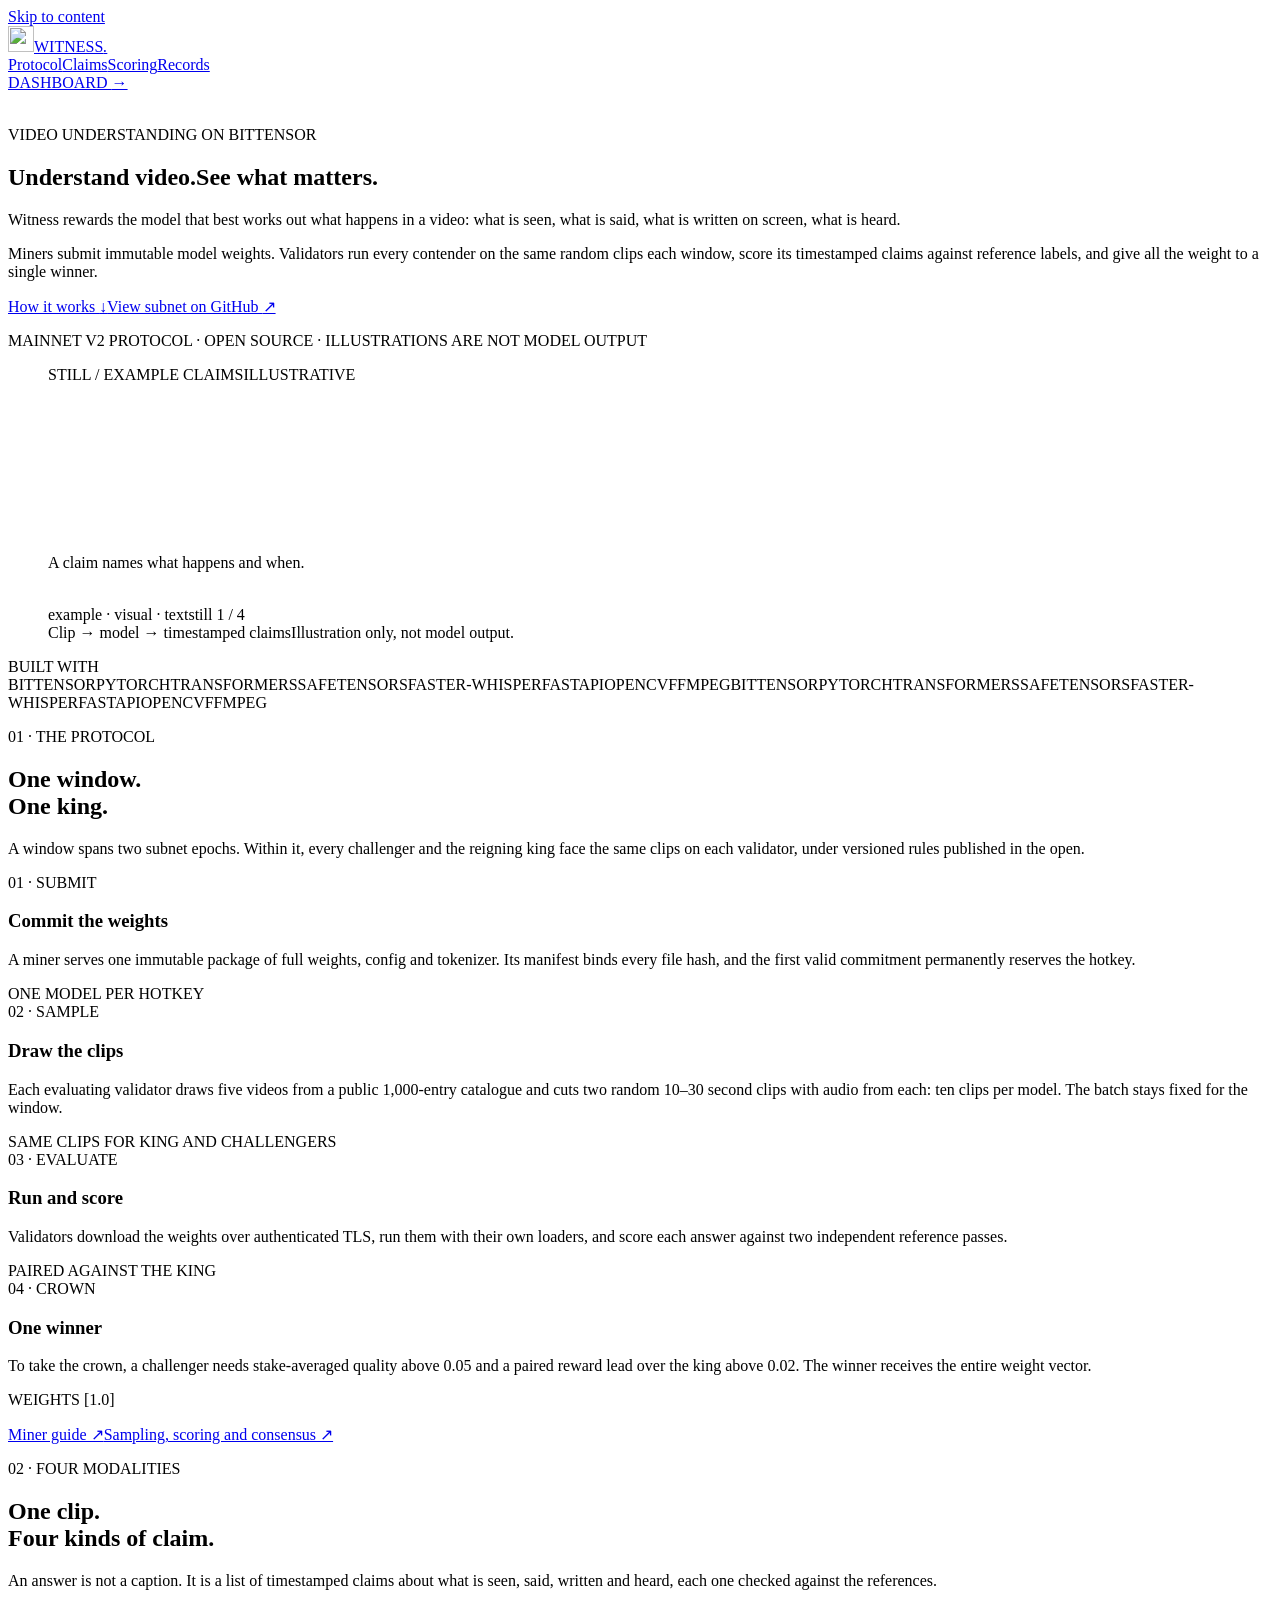
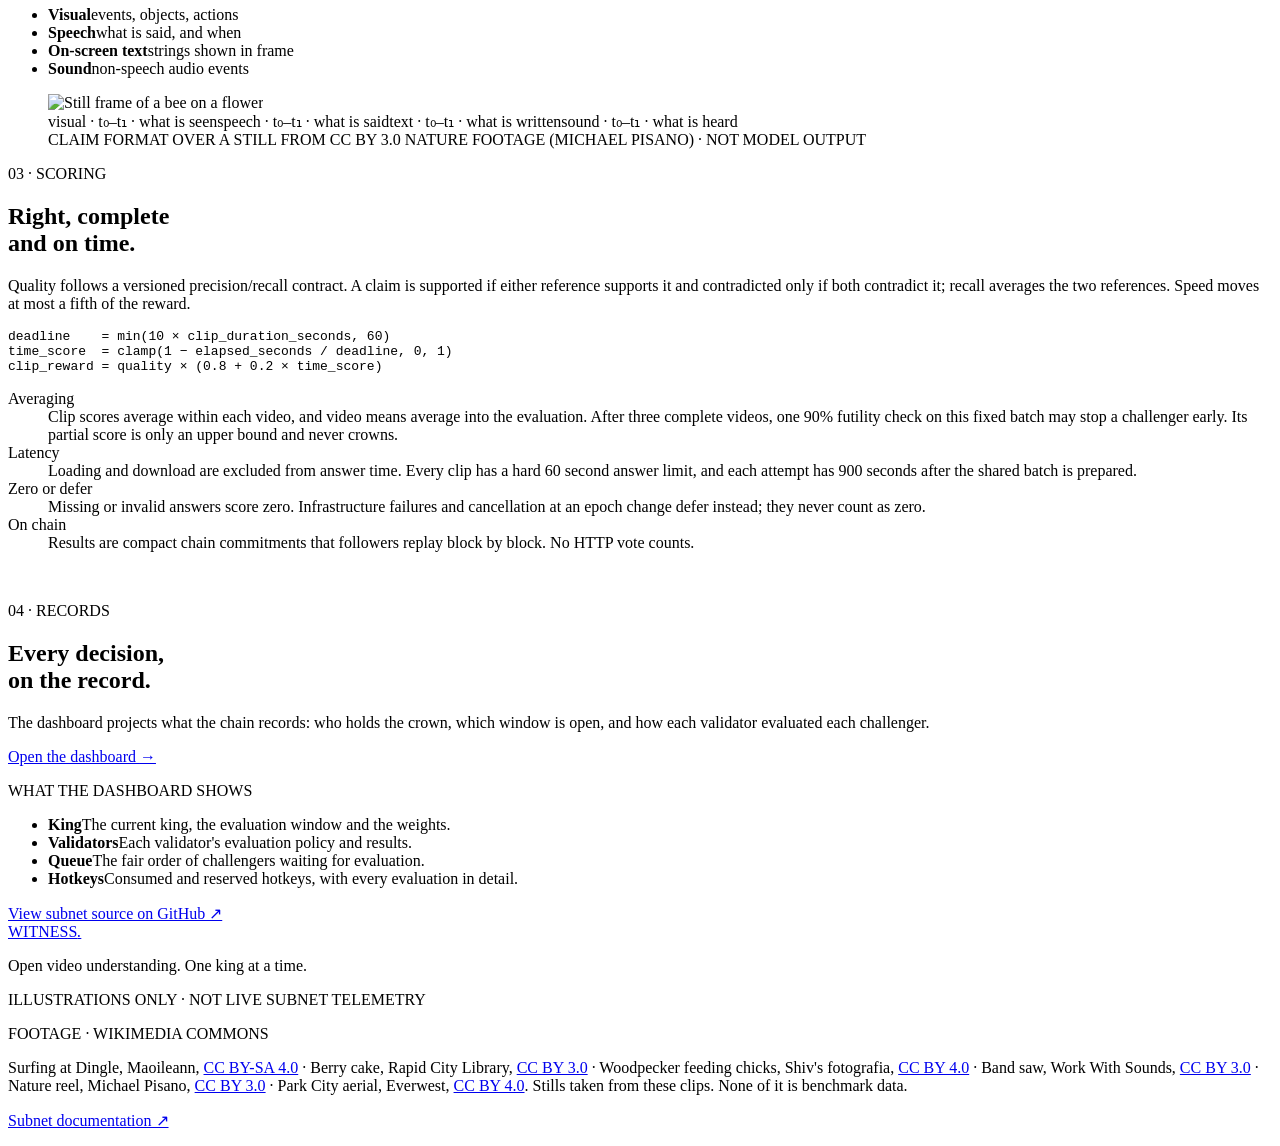
==== web/witness_web/static/index.html @ 4ef8435d "Initialize public Witness subnet with bounded five-video evaluation" ====
<!doctype html>
<html lang="en"><head><meta charset="utf-8"><meta name="viewport" content="width=device-width,initial-scale=1"><meta name="robots" content="noindex,nofollow"><meta name="description" content="Witness is a Bittensor subnet for video understanding. Miners submit model weights, validators score them on the same random clips, and a single winner receives the weights."><title>Witness — Understand video. See what matters.</title>
<link rel="canonical" href="https://witnessvision.io/">
<meta property="og:type" content="website">
<meta property="og:site_name" content="Witness">
<meta property="og:locale" content="en_US">
<meta property="og:url" content="https://witnessvision.io/">
<meta property="og:title" content="Witness — Understand video. See what matters.">
<meta property="og:description" content="A video understanding subnet on Bittensor. Miners submit model weights, validators score them on the same random clips, and a single winner receives the weights.">
<meta property="og:image" content="https://witnessvision.io/static/media/social-preview.jpg?v=see-what-matters">
<meta property="og:image:secure_url" content="https://witnessvision.io/static/media/social-preview.jpg?v=see-what-matters">
<meta property="og:image:type" content="image/jpeg">
<meta property="og:image:width" content="1200">
<meta property="og:image:height" content="630">
<meta property="og:image:alt" content="Witness — Understand video. See what matters. Video intelligence on Bittensor.">
<meta name="twitter:card" content="summary_large_image">
<meta name="twitter:title" content="Witness — Understand video. See what matters.">
<meta name="twitter:description" content="A video understanding subnet on Bittensor. Miners submit model weights, validators score them on the same random clips, and a single winner receives the weights.">
<meta name="twitter:image" content="https://witnessvision.io/static/media/social-preview.jpg?v=see-what-matters">
<meta name="twitter:image:alt" content="Witness — Understand video. See what matters. Video intelligence on Bittensor.">
<link rel="icon" href="/static/mark.svg" type="image/svg+xml"><link rel="stylesheet" href="/static/landing.css"><script defer src="/static/landing.js"></script></head>
<body data-page="landing"><a class="skip" href="#main">Skip to content</a>
<header class="nav"><div class="shell nav-row"><a class="brand" href="/" aria-label="Witness home"><img src="/static/mark.svg" alt="" width="26" height="26"><span>WITNESS</span><i>.</i></a><nav aria-label="Main navigation"><a href="#protocol">Protocol</a><a href="#claims">Claims</a><a href="#scoring">Scoring</a><a href="#records">Records</a></nav><a class="dash" href="/dashboard">DASHBOARD <span aria-hidden="true">→</span></a></div></header>
<main id="main">
<section class="hero" id="top"><img class="hero-bg" src="/static/media/surf.jpg" alt=""><div class="hero-shade"></div>
<div class="shell hero-grid"><div class="hero-copy"><p class="kicker"><span class="dot"></span>VIDEO UNDERSTANDING ON BITTENSOR</p><h1><span class="l">Understand video.</span><span class="l accent">See what matters.</span></h1><p class="lede">Witness rewards the model that best works out what happens in a video: what is seen, what is said, what is written on screen, what is heard.</p><p class="sub">Miners submit immutable model weights. Validators run every contender on the same random clips each window, score its timestamped claims against reference labels, and give all the weight to a single winner.</p><div class="cta"><a class="btn primary" href="#protocol">How it works <span aria-hidden="true">↓</span></a><a class="btn ghost" href="https://github.com/witnessvision/witness_subnet">View subnet on GitHub <span aria-hidden="true">↗</span></a></div><p class="mono hero-note">MAINNET V2 PROTOCOL · OPEN SOURCE · ILLUSTRATIONS ARE NOT MODEL OUTPUT</p></div>
<figure class="finder" id="finder" aria-label="Illustration: example claims marked on still frames of everyday footage"><div class="finder-top mono"><span><span class="dot"></span>STILL / EXAMPLE CLAIMS</span><span class="finder-tag">ILLUSTRATIVE</span></div>
<div class="viewfinder"><img class="finder-img" src="/static/media/kitchen.jpg" alt=""><canvas class="finder-canvas" aria-hidden="true"></canvas><i class="c tl"></i><i class="c tr"></i><i class="c bl"></i><i class="c br"></i><div class="scan-grid"></div><p class="finder-caption"><span class="dot"></span><span class="finder-claim">A claim names what happens and when.</span></p></div>
<div class="filmstrip" aria-hidden="true"><img src="/static/media/kitchen.jpg" alt=""><img src="/static/media/woodpecker.jpg" alt=""><img src="/static/media/workshop.jpg" alt=""><img src="/static/media/nature.jpg" alt=""></div>
<div class="finder-ticker mono"><span class="finder-line">example · visual · text</span><span class="finder-count">still 1 / 4</span></div>
<figcaption class="finder-foot"><span>Clip → model → timestamped claims</span><span class="accent">Illustration only, not model output.</span></figcaption></figure></div></section>

<section class="partners" aria-label="Built with"><div class="shell partners-row"><span class="mono label">BUILT WITH</span><div class="marquee"><div class="track"><span>BITTENSOR</span><span>PYTORCH</span><span>TRANSFORMERS</span><span>SAFETENSORS</span><span>FASTER-WHISPER</span><span>FASTAPI</span><span>OPENCV</span><span>FFMPEG</span><span>BITTENSOR</span><span>PYTORCH</span><span>TRANSFORMERS</span><span>SAFETENSORS</span><span>FASTER-WHISPER</span><span>FASTAPI</span><span>OPENCV</span><span>FFMPEG</span></div></div></div></section>

<section class="section" id="protocol"><div class="shell"><div class="heading" data-reveal><div><p class="kicker">01 · THE PROTOCOL</p><h2>One window. <br>One king.</h2></div><p>A window spans two subnet epochs. Within it, every challenger and the reigning king face the same clips on each validator, under versioned rules published in the open.</p></div>
<div class="cards" data-reveal><article><span class="n">01 · SUBMIT</span><h3>Commit the weights</h3><p>A miner serves one immutable package of full weights, config and tokenizer. Its manifest binds every file hash, and the first valid commitment permanently reserves the hotkey.</p><span class="mono foot">ONE MODEL PER HOTKEY</span></article><article><span class="n">02 · SAMPLE</span><h3>Draw the clips</h3><p>Each evaluating validator draws five videos from a public 1,000-entry catalogue and cuts two random 10–30 second clips with audio from each: ten clips per model. The batch stays fixed for the window.</p><span class="mono foot">SAME CLIPS FOR KING AND CHALLENGERS</span></article><article><span class="n">03 · EVALUATE</span><h3>Run and score</h3><p>Validators download the weights over authenticated TLS, run them with their own loaders, and score each answer against two independent reference passes.</p><span class="mono foot">PAIRED AGAINST THE KING</span></article><article><span class="n">04 · CROWN</span><h3>One winner</h3><p>To take the crown, a challenger needs stake-averaged quality above 0.05 and a paired reward lead over the king above 0.02. The winner receives the entire weight vector.</p><span class="mono foot">WEIGHTS [1.0]</span></article></div>
<p class="doc-links"><a class="text-link" href="https://github.com/witnessvision/witness_subnet/blob/main/docs/miner.md">Miner guide ↗</a><a class="text-link" href="https://github.com/witnessvision/witness_subnet/blob/main/docs/benchmark.md">Sampling, scoring and consensus ↗</a></p></div></section>

<section class="section alt families-section" id="claims"><div class="shell families"><div class="fam-copy" data-reveal><p class="kicker">02 · FOUR MODALITIES</p><h2>One clip. <br>Four kinds of claim.</h2><p>An answer is not a caption. It is a list of timestamped claims about what is seen, said, written and heard, each one checked against the references.</p><ul class="fam-list"><li data-fam="visual"><b>Visual</b><span>events, objects, actions</span></li><li data-fam="speech"><b>Speech</b><span>what is said, and when</span></li><li data-fam="text"><b>On-screen text</b><span>strings shown in frame</span></li><li data-fam="sound"><b>Sound</b><span>non-speech audio events</span></li></ul></div>
<figure class="fam-stage" data-reveal><img class="fam-img" src="/static/media/nature.jpg" alt="Still frame of a bee on a flower"><div class="fam-overlay" aria-hidden="true"><span class="chip visual">visual · t₀–t₁ · what is seen</span><span class="chip speech">speech · t₀–t₁ · what is said</span><span class="chip text">text · t₀–t₁ · what is written</span><span class="chip sound">sound · t₀–t₁ · what is heard</span></div><figcaption class="mono">CLAIM FORMAT OVER A STILL FROM CC BY 3.0 NATURE FOOTAGE (MICHAEL PISANO) · NOT MODEL OUTPUT</figcaption></figure></div></section>

<section class="section" id="scoring"><div class="shell"><div class="heading" data-reveal><div><p class="kicker">03 · SCORING</p><h2>Right, complete <br>and on time.</h2></div><p>Quality follows a versioned precision/recall contract. A claim is supported if either reference supports it and contradicted only if both contradict it; recall averages the two references. Speed moves at most a fifth of the reward.</p></div>
<pre class="equation" data-reveal><code>deadline    = min(10 × clip_duration_seconds, 60)
time_score  = clamp(1 − elapsed_seconds / deadline, 0, 1)
clip_reward = quality × (0.8 + 0.2 × time_score)</code></pre>
<dl class="glossary" data-reveal><div><dt>Averaging</dt><dd>Clip scores average within each video, and video means average into the evaluation. After three complete videos, one 90% futility check on this fixed batch may stop a challenger early. Its partial score is only an upper bound and never crowns.</dd></div><div><dt>Latency</dt><dd>Loading and download are excluded from answer time. Every clip has a hard 60 second answer limit, and each attempt has 900 seconds after the shared batch is prepared.</dd></div><div><dt>Zero or defer</dt><dd>Missing or invalid answers score zero. Infrastructure failures and cancellation at an epoch change defer instead; they never count as zero.</dd></div><div><dt>On chain</dt><dd>Results are compact chain commitments that followers replay block by block. No HTTP vote counts.</dd></div></dl></div></section>

<section class="section evidence" id="records"><img class="bg-img" src="/static/media/hero.jpg" alt="" loading="lazy"><div class="shade"></div><div class="shell evidence-grid"><div data-reveal><p class="kicker">04 · RECORDS</p><h2>Every decision, <br>on the record.</h2><p>The dashboard projects what the chain records: who holds the crown, which window is open, and how each validator evaluated each challenger.</p><a class="btn primary dash-cta" href="/dashboard">Open the dashboard <span aria-hidden="true">→</span></a></div>
<div class="audit" data-reveal><p class="mono head"><span class="dot"></span>WHAT THE DASHBOARD SHOWS</p><ul class="soon"><li><b>King</b><span>The current king, the evaluation window and the weights.</span></li><li><b>Validators</b><span>Each validator's evaluation policy and results.</span></li><li><b>Queue</b><span>The fair order of challengers waiting for evaluation.</span></li><li><b>Hotkeys</b><span>Consumed and reserved hotkeys, with every evaluation in detail.</span></li></ul><a class="text-link" href="https://github.com/witnessvision/witness_subnet">View subnet source on GitHub ↗</a></div></div></section>
</main>
<footer class="footer"><div class="shell footer-grid"><div><a class="brand" href="/"><span>WITNESS</span><i>.</i></a><p>Open video understanding. One king at a time.</p><p class="mono">ILLUSTRATIONS ONLY · NOT LIVE SUBNET TELEMETRY</p></div><div class="credits"><p class="mono">FOOTAGE · WIKIMEDIA COMMONS</p><p>Surfing at Dingle, Maoileann, <a href="https://creativecommons.org/licenses/by-sa/4.0" rel="license">CC BY-SA 4.0</a> · Berry cake, Rapid City Library, <a href="https://creativecommons.org/licenses/by/3.0" rel="license">CC BY 3.0</a> · Woodpecker feeding chicks, Shiv's fotografia, <a href="https://creativecommons.org/licenses/by/4.0" rel="license">CC BY 4.0</a> · Band saw, Work With Sounds, <a href="https://creativecommons.org/licenses/by/3.0" rel="license">CC BY 3.0</a> · Nature reel, Michael Pisano, <a href="https://creativecommons.org/licenses/by/3.0" rel="license">CC BY 3.0</a> · Park City aerial, Everwest, <a href="https://creativecommons.org/licenses/by/4.0" rel="license">CC BY 4.0</a>. Stills taken from these clips. None of it is benchmark data.</p><p><a href="https://github.com/witnessvision/witness_subnet">Subnet documentation ↗</a></p></div></div></footer>
<noscript><p class="shell">JavaScript animates the illustrations. <a href="https://github.com/witnessvision/witness_subnet">Read the subnet documentation</a>.</p></noscript></body></html>
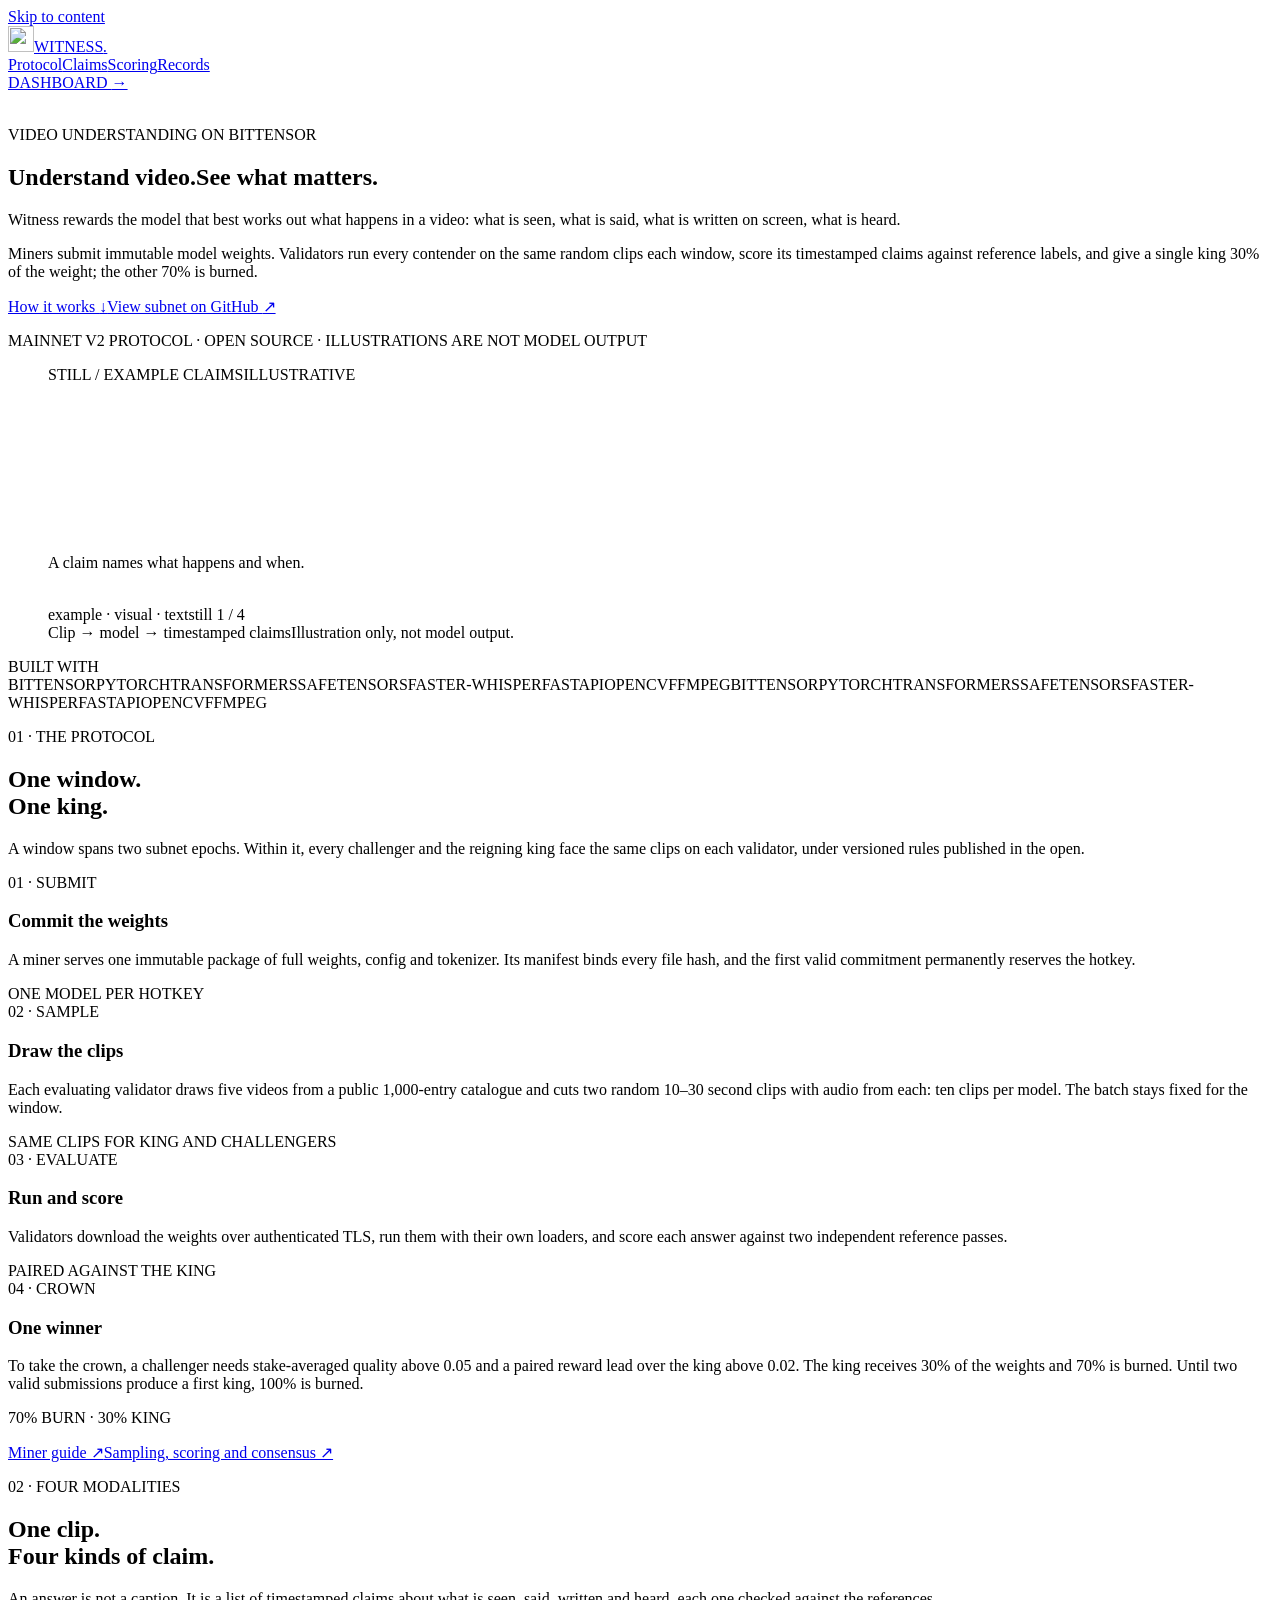
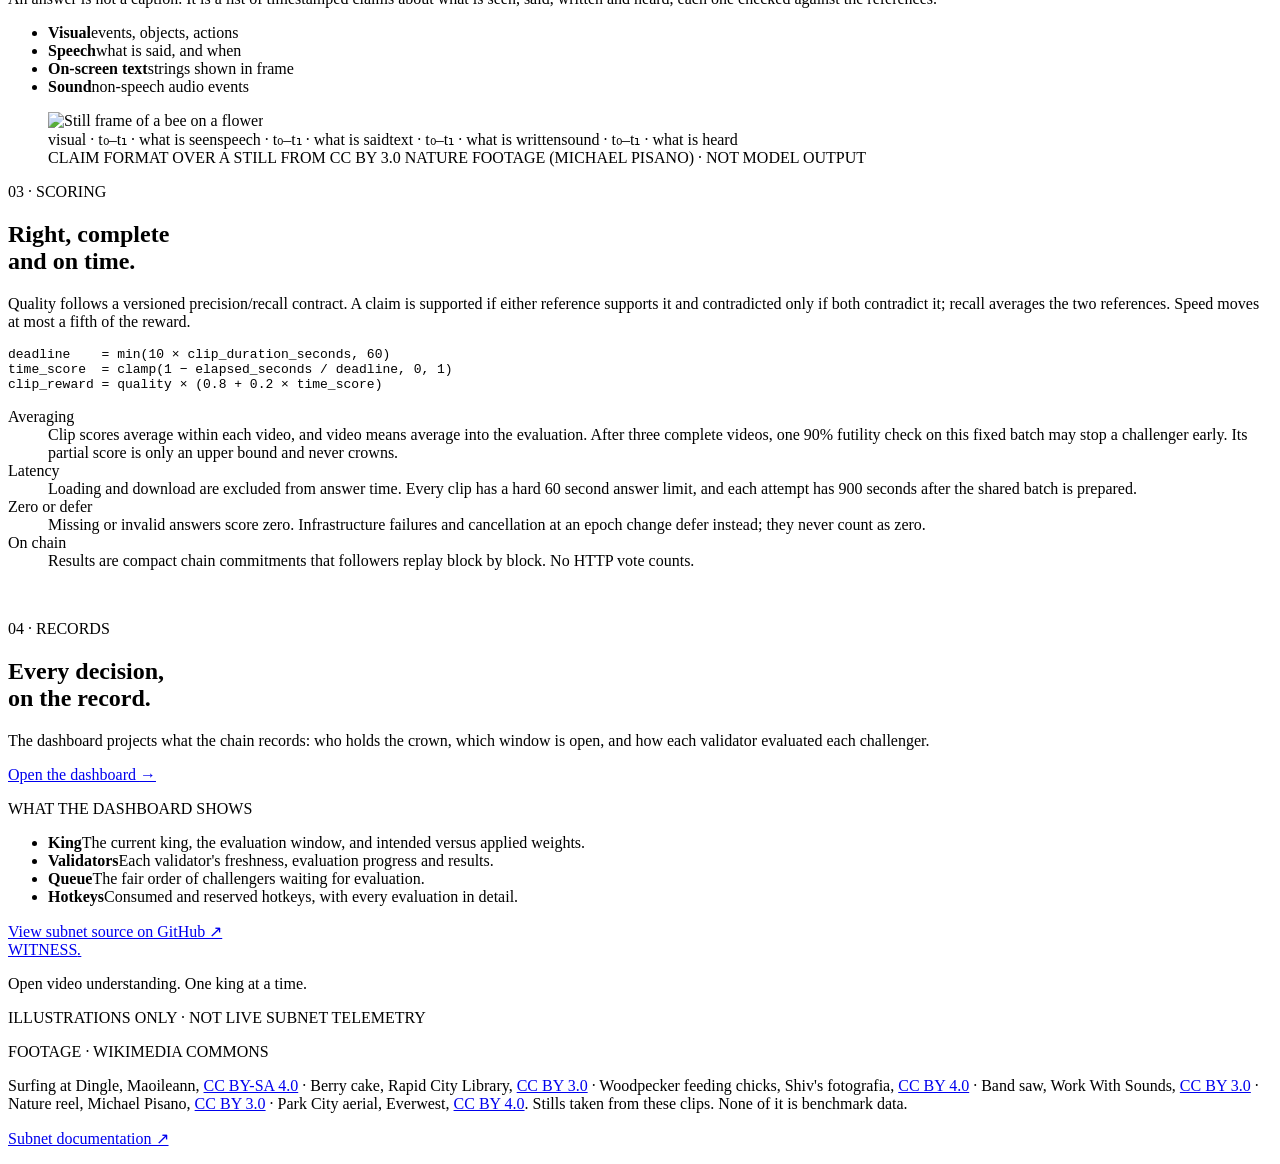
==== commit 8e314d67: "Run validator, evaluator and dashboard on one GPU host Allocate 100% burn before the first king, the" ====
--- a/web/witness_web/static/index.html
+++ b/web/witness_web/static/index.html
@@ -1,12 +1,12 @@
 <!doctype html>
-<html lang="en"><head><meta charset="utf-8"><meta name="viewport" content="width=device-width,initial-scale=1"><meta name="robots" content="noindex,nofollow"><meta name="description" content="Witness is a Bittensor subnet for video understanding. Miners submit model weights, validators score them on the same random clips, and a single winner receives the weights."><title>Witness — Understand video. See what matters.</title>
+<html lang="en"><head><meta charset="utf-8"><meta name="viewport" content="width=device-width,initial-scale=1"><meta name="robots" content="noindex,nofollow"><meta name="description" content="Witness is a Bittensor subnet for video understanding. Miners submit model weights, validators score them on the same random clips, and a single king earns 30% of the weights while 70% is burned."><title>Witness — Understand video. See what matters.</title>
 <link rel="canonical" href="https://witnessvision.io/">
 <meta property="og:type" content="website">
 <meta property="og:site_name" content="Witness">
 <meta property="og:locale" content="en_US">
 <meta property="og:url" content="https://witnessvision.io/">
 <meta property="og:title" content="Witness — Understand video. See what matters.">
-<meta property="og:description" content="A video understanding subnet on Bittensor. Miners submit model weights, validators score them on the same random clips, and a single winner receives the weights.">
+<meta property="og:description" content="A video understanding subnet on Bittensor. Miners submit model weights, validators score them on the same random clips, and a single king earns 30% of the weights while 70% is burned.">
 <meta property="og:image" content="https://witnessvision.io/static/media/social-preview.jpg?v=see-what-matters">
 <meta property="og:image:secure_url" content="https://witnessvision.io/static/media/social-preview.jpg?v=see-what-matters">
 <meta property="og:image:type" content="image/jpeg">
@@ -15,7 +15,7 @@
 <meta property="og:image:alt" content="Witness — Understand video. See what matters. Video intelligence on Bittensor.">
 <meta name="twitter:card" content="summary_large_image">
 <meta name="twitter:title" content="Witness — Understand video. See what matters.">
-<meta name="twitter:description" content="A video understanding subnet on Bittensor. Miners submit model weights, validators score them on the same random clips, and a single winner receives the weights.">
+<meta name="twitter:description" content="A video understanding subnet on Bittensor. Miners submit model weights, validators score them on the same random clips, and a single king earns 30% of the weights while 70% is burned.">
 <meta name="twitter:image" content="https://witnessvision.io/static/media/social-preview.jpg?v=see-what-matters">
 <meta name="twitter:image:alt" content="Witness — Understand video. See what matters. Video intelligence on Bittensor.">
 <link rel="icon" href="/static/mark.svg" type="image/svg+xml"><link rel="stylesheet" href="/static/landing.css"><script defer src="/static/landing.js"></script></head>
@@ -23,7 +23,7 @@
 <header class="nav"><div class="shell nav-row"><a class="brand" href="/" aria-label="Witness home"><img src="/static/mark.svg" alt="" width="26" height="26"><span>WITNESS</span><i>.</i></a><nav aria-label="Main navigation"><a href="#protocol">Protocol</a><a href="#claims">Claims</a><a href="#scoring">Scoring</a><a href="#records">Records</a></nav><a class="dash" href="/dashboard">DASHBOARD <span aria-hidden="true">→</span></a></div></header>
 <main id="main">
 <section class="hero" id="top"><img class="hero-bg" src="/static/media/surf.jpg" alt=""><div class="hero-shade"></div>
-<div class="shell hero-grid"><div class="hero-copy"><p class="kicker"><span class="dot"></span>VIDEO UNDERSTANDING ON BITTENSOR</p><h1><span class="l">Understand video.</span><span class="l accent">See what matters.</span></h1><p class="lede">Witness rewards the model that best works out what happens in a video: what is seen, what is said, what is written on screen, what is heard.</p><p class="sub">Miners submit immutable model weights. Validators run every contender on the same random clips each window, score its timestamped claims against reference labels, and give all the weight to a single winner.</p><div class="cta"><a class="btn primary" href="#protocol">How it works <span aria-hidden="true">↓</span></a><a class="btn ghost" href="https://github.com/witnessvision/witness_subnet">View subnet on GitHub <span aria-hidden="true">↗</span></a></div><p class="mono hero-note">MAINNET V2 PROTOCOL · OPEN SOURCE · ILLUSTRATIONS ARE NOT MODEL OUTPUT</p></div>
+<div class="shell hero-grid"><div class="hero-copy"><p class="kicker"><span class="dot"></span>VIDEO UNDERSTANDING ON BITTENSOR</p><h1><span class="l">Understand video.</span><span class="l accent">See what matters.</span></h1><p class="lede">Witness rewards the model that best works out what happens in a video: what is seen, what is said, what is written on screen, what is heard.</p><p class="sub">Miners submit immutable model weights. Validators run every contender on the same random clips each window, score its timestamped claims against reference labels, and give a single king 30% of the weight; the other 70% is burned.</p><div class="cta"><a class="btn primary" href="#protocol">How it works <span aria-hidden="true">↓</span></a><a class="btn ghost" href="https://github.com/witnessvision/witness_subnet">View subnet on GitHub <span aria-hidden="true">↗</span></a></div><p class="mono hero-note">MAINNET V2 PROTOCOL · OPEN SOURCE · ILLUSTRATIONS ARE NOT MODEL OUTPUT</p></div>
 <figure class="finder" id="finder" aria-label="Illustration: example claims marked on still frames of everyday footage"><div class="finder-top mono"><span><span class="dot"></span>STILL / EXAMPLE CLAIMS</span><span class="finder-tag">ILLUSTRATIVE</span></div>
 <div class="viewfinder"><img class="finder-img" src="/static/media/kitchen.jpg" alt=""><canvas class="finder-canvas" aria-hidden="true"></canvas><i class="c tl"></i><i class="c tr"></i><i class="c bl"></i><i class="c br"></i><div class="scan-grid"></div><p class="finder-caption"><span class="dot"></span><span class="finder-claim">A claim names what happens and when.</span></p></div>
 <div class="filmstrip" aria-hidden="true"><img src="/static/media/kitchen.jpg" alt=""><img src="/static/media/woodpecker.jpg" alt=""><img src="/static/media/workshop.jpg" alt=""><img src="/static/media/nature.jpg" alt=""></div>
@@ -33,7 +33,7 @@
 <section class="partners" aria-label="Built with"><div class="shell partners-row"><span class="mono label">BUILT WITH</span><div class="marquee"><div class="track"><span>BITTENSOR</span><span>PYTORCH</span><span>TRANSFORMERS</span><span>SAFETENSORS</span><span>FASTER-WHISPER</span><span>FASTAPI</span><span>OPENCV</span><span>FFMPEG</span><span>BITTENSOR</span><span>PYTORCH</span><span>TRANSFORMERS</span><span>SAFETENSORS</span><span>FASTER-WHISPER</span><span>FASTAPI</span><span>OPENCV</span><span>FFMPEG</span></div></div></div></section>
 
 <section class="section" id="protocol"><div class="shell"><div class="heading" data-reveal><div><p class="kicker">01 · THE PROTOCOL</p><h2>One window. <br>One king.</h2></div><p>A window spans two subnet epochs. Within it, every challenger and the reigning king face the same clips on each validator, under versioned rules published in the open.</p></div>
-<div class="cards" data-reveal><article><span class="n">01 · SUBMIT</span><h3>Commit the weights</h3><p>A miner serves one immutable package of full weights, config and tokenizer. Its manifest binds every file hash, and the first valid commitment permanently reserves the hotkey.</p><span class="mono foot">ONE MODEL PER HOTKEY</span></article><article><span class="n">02 · SAMPLE</span><h3>Draw the clips</h3><p>Each evaluating validator draws five videos from a public 1,000-entry catalogue and cuts two random 10–30 second clips with audio from each: ten clips per model. The batch stays fixed for the window.</p><span class="mono foot">SAME CLIPS FOR KING AND CHALLENGERS</span></article><article><span class="n">03 · EVALUATE</span><h3>Run and score</h3><p>Validators download the weights over authenticated TLS, run them with their own loaders, and score each answer against two independent reference passes.</p><span class="mono foot">PAIRED AGAINST THE KING</span></article><article><span class="n">04 · CROWN</span><h3>One winner</h3><p>To take the crown, a challenger needs stake-averaged quality above 0.05 and a paired reward lead over the king above 0.02. The winner receives the entire weight vector.</p><span class="mono foot">WEIGHTS [1.0]</span></article></div>
+<div class="cards" data-reveal><article><span class="n">01 · SUBMIT</span><h3>Commit the weights</h3><p>A miner serves one immutable package of full weights, config and tokenizer. Its manifest binds every file hash, and the first valid commitment permanently reserves the hotkey.</p><span class="mono foot">ONE MODEL PER HOTKEY</span></article><article><span class="n">02 · SAMPLE</span><h3>Draw the clips</h3><p>Each evaluating validator draws five videos from a public 1,000-entry catalogue and cuts two random 10–30 second clips with audio from each: ten clips per model. The batch stays fixed for the window.</p><span class="mono foot">SAME CLIPS FOR KING AND CHALLENGERS</span></article><article><span class="n">03 · EVALUATE</span><h3>Run and score</h3><p>Validators download the weights over authenticated TLS, run them with their own loaders, and score each answer against two independent reference passes.</p><span class="mono foot">PAIRED AGAINST THE KING</span></article><article><span class="n">04 · CROWN</span><h3>One winner</h3><p>To take the crown, a challenger needs stake-averaged quality above 0.05 and a paired reward lead over the king above 0.02. The king receives 30% of the weights and 70% is burned. Until two valid submissions produce a first king, 100% is burned.</p><span class="mono foot">70% BURN · 30% KING</span></article></div>
 <p class="doc-links"><a class="text-link" href="https://github.com/witnessvision/witness_subnet/blob/main/docs/miner.md">Miner guide ↗</a><a class="text-link" href="https://github.com/witnessvision/witness_subnet/blob/main/docs/benchmark.md">Sampling, scoring and consensus ↗</a></p></div></section>
 
 <section class="section alt families-section" id="claims"><div class="shell families"><div class="fam-copy" data-reveal><p class="kicker">02 · FOUR MODALITIES</p><h2>One clip. <br>Four kinds of claim.</h2><p>An answer is not a caption. It is a list of timestamped claims about what is seen, said, written and heard, each one checked against the references.</p><ul class="fam-list"><li data-fam="visual"><b>Visual</b><span>events, objects, actions</span></li><li data-fam="speech"><b>Speech</b><span>what is said, and when</span></li><li data-fam="text"><b>On-screen text</b><span>strings shown in frame</span></li><li data-fam="sound"><b>Sound</b><span>non-speech audio events</span></li></ul></div>
@@ -46,7 +46,7 @@
 <dl class="glossary" data-reveal><div><dt>Averaging</dt><dd>Clip scores average within each video, and video means average into the evaluation. After three complete videos, one 90% futility check on this fixed batch may stop a challenger early. Its partial score is only an upper bound and never crowns.</dd></div><div><dt>Latency</dt><dd>Loading and download are excluded from answer time. Every clip has a hard 60 second answer limit, and each attempt has 900 seconds after the shared batch is prepared.</dd></div><div><dt>Zero or defer</dt><dd>Missing or invalid answers score zero. Infrastructure failures and cancellation at an epoch change defer instead; they never count as zero.</dd></div><div><dt>On chain</dt><dd>Results are compact chain commitments that followers replay block by block. No HTTP vote counts.</dd></div></dl></div></section>
 
 <section class="section evidence" id="records"><img class="bg-img" src="/static/media/hero.jpg" alt="" loading="lazy"><div class="shade"></div><div class="shell evidence-grid"><div data-reveal><p class="kicker">04 · RECORDS</p><h2>Every decision, <br>on the record.</h2><p>The dashboard projects what the chain records: who holds the crown, which window is open, and how each validator evaluated each challenger.</p><a class="btn primary dash-cta" href="/dashboard">Open the dashboard <span aria-hidden="true">→</span></a></div>
-<div class="audit" data-reveal><p class="mono head"><span class="dot"></span>WHAT THE DASHBOARD SHOWS</p><ul class="soon"><li><b>King</b><span>The current king, the evaluation window and the weights.</span></li><li><b>Validators</b><span>Each validator's evaluation policy and results.</span></li><li><b>Queue</b><span>The fair order of challengers waiting for evaluation.</span></li><li><b>Hotkeys</b><span>Consumed and reserved hotkeys, with every evaluation in detail.</span></li></ul><a class="text-link" href="https://github.com/witnessvision/witness_subnet">View subnet source on GitHub ↗</a></div></div></section>
+<div class="audit" data-reveal><p class="mono head"><span class="dot"></span>WHAT THE DASHBOARD SHOWS</p><ul class="soon"><li><b>King</b><span>The current king, the evaluation window, and intended versus applied weights.</span></li><li><b>Validators</b><span>Each validator's freshness, evaluation progress and results.</span></li><li><b>Queue</b><span>The fair order of challengers waiting for evaluation.</span></li><li><b>Hotkeys</b><span>Consumed and reserved hotkeys, with every evaluation in detail.</span></li></ul><a class="text-link" href="https://github.com/witnessvision/witness_subnet">View subnet source on GitHub ↗</a></div></div></section>
 </main>
 <footer class="footer"><div class="shell footer-grid"><div><a class="brand" href="/"><span>WITNESS</span><i>.</i></a><p>Open video understanding. One king at a time.</p><p class="mono">ILLUSTRATIONS ONLY · NOT LIVE SUBNET TELEMETRY</p></div><div class="credits"><p class="mono">FOOTAGE · WIKIMEDIA COMMONS</p><p>Surfing at Dingle, Maoileann, <a href="https://creativecommons.org/licenses/by-sa/4.0" rel="license">CC BY-SA 4.0</a> · Berry cake, Rapid City Library, <a href="https://creativecommons.org/licenses/by/3.0" rel="license">CC BY 3.0</a> · Woodpecker feeding chicks, Shiv's fotografia, <a href="https://creativecommons.org/licenses/by/4.0" rel="license">CC BY 4.0</a> · Band saw, Work With Sounds, <a href="https://creativecommons.org/licenses/by/3.0" rel="license">CC BY 3.0</a> · Nature reel, Michael Pisano, <a href="https://creativecommons.org/licenses/by/3.0" rel="license">CC BY 3.0</a> · Park City aerial, Everwest, <a href="https://creativecommons.org/licenses/by/4.0" rel="license">CC BY 4.0</a>. Stills taken from these clips. None of it is benchmark data.</p><p><a href="https://github.com/witnessvision/witness_subnet">Subnet documentation ↗</a></p></div></div></footer>
 <noscript><p class="shell">JavaScript animates the illustrations. <a href="https://github.com/witnessvision/witness_subnet">Read the subnet documentation</a>.</p></noscript></body></html>
